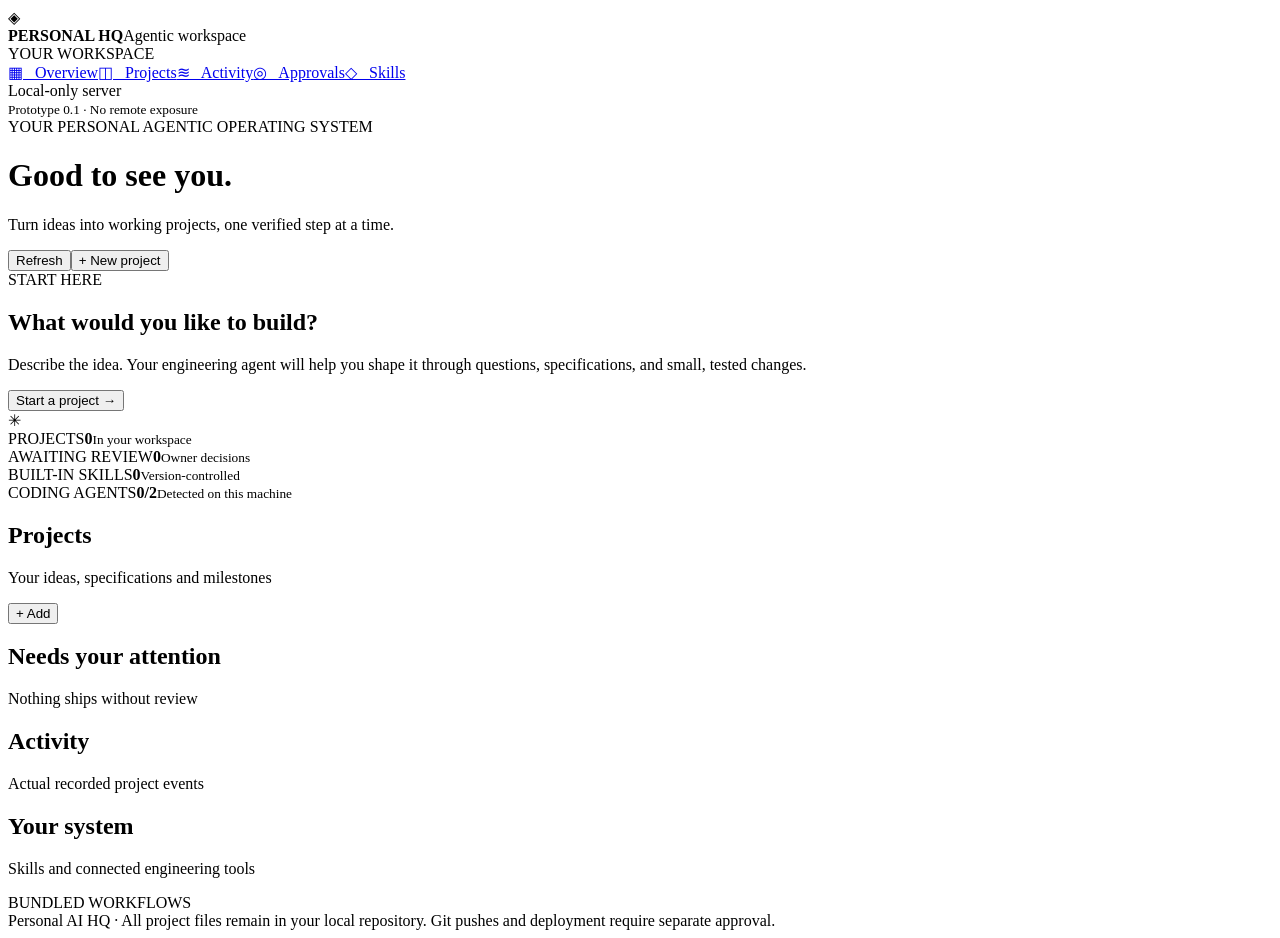
==== web/index.html @ 6e44747d "Publish Personal AI HQ fork-first bootstrap v0.3" ====
<!doctype html>
<html lang="en">
<head>
<meta charset="utf-8"><meta name="viewport" content="width=device-width, initial-scale=1">
<title>Personal AI HQ</title><link rel="stylesheet" href="/style.css"><script defer src="/app.js"></script>
</head>
<body>
<div class="shell">
<aside class="sidebar">
  <div class="brand"><div class="mark">◈</div><div><strong>PERSONAL HQ</strong><span>Agentic workspace</span></div></div>
  <div class="section-label">YOUR WORKSPACE</div>
  <nav><a class="active" href="#overview">▦ &nbsp; Overview</a><a href="#projects">◫ &nbsp; Projects</a><a href="#activity">≋ &nbsp; Activity</a><a href="#approvals">◎ &nbsp; Approvals</a><a href="#skills">◇ &nbsp; Skills</a></nav>
  <div class="sidebar-foot"><span class="status-dot"></span> Local-only server<br><small>Prototype 0.1 · No remote exposure</small></div>
</aside>
<main>
  <header><div><span class="eyebrow">YOUR PERSONAL AGENTIC OPERATING SYSTEM</span><h1>Good to see you.</h1><p>Turn ideas into working projects, one verified step at a time.</p></div><div class="header-actions"><button id="refresh" class="secondary">Refresh</button><button id="new-project" class="primary">+ New project</button></div></header>
  <div id="notice" role="status" aria-live="polite"></div>
  <section class="hero" id="overview"><div><span class="eyebrow">START HERE</span><h2>What would you like to build?</h2><p>Describe the idea. Your engineering agent will help you shape it through questions, specifications, and small, tested changes.</p><button id="hero-create" class="primary">Start a project →</button></div><div class="hero-mark">✳</div></section>
  <section class="stats"><div><span>PROJECTS</span><strong id="stat-projects">0</strong><small>In your workspace</small></div><div><span>AWAITING REVIEW</span><strong id="stat-approvals">0</strong><small>Owner decisions</small></div><div><span>BUILT-IN SKILLS</span><strong id="stat-skills">0</strong><small>Version-controlled</small></div><div><span>CODING AGENTS</span><strong id="stat-agents">0/2</strong><small>Detected on this machine</small></div></section>
  <div class="columns">
    <section id="projects" class="panel"><div class="panel-head"><div><h2>Projects</h2><p>Your ideas, specifications and milestones</p></div><button id="add-project" class="ghost">+ Add</button></div><div id="project-list" class="stack"></div></section>
    <section id="approvals" class="panel"><div class="panel-head"><div><h2>Needs your attention</h2><p>Nothing ships without review</p></div></div><div id="approval-list" class="stack"></div></section>
  </div>
  <div class="columns">
    <section id="activity" class="panel"><div class="panel-head"><div><h2>Activity</h2><p>Actual recorded project events</p></div></div><div id="activity-list" class="stack"></div></section>
    <section id="skills" class="panel"><div class="panel-head"><div><h2>Your system</h2><p>Skills and connected engineering tools</p></div></div><div id="tool-list" class="stack"></div><div class="skill-label">BUNDLED WORKFLOWS</div><div id="skill-list" class="chips"></div></section>
  </div>
  <footer>Personal AI HQ · All project files remain in your local repository. Git pushes and deployment require separate approval.</footer>
</main>
</div>
<dialog id="project-dialog"><form id="project-form" class="modal"><h2>Start a project</h2><p>Describe your idea in everyday language. You don't need a technical plan.</p><label>Project name<input name="name" maxlength="100" required placeholder="e.g. My Personal Research Assistant"></label><label>What's the idea?<textarea name="idea" maxlength="10000" required rows="5" placeholder="I want an assistant that…"></textarea></label><div class="buttons"><button type="button" class="secondary cancel">Cancel</button><button type="submit" class="primary">Create project</button></div></form></dialog>
<dialog id="feature-dialog"><form id="feature-form" class="modal"><h2>Request a feature</h2><p>Describe what you want to change. This creates a request—not unapproved code.</p><input type="hidden" name="project"><label>Feature title<input name="title" maxlength="120" required placeholder="e.g. Daily email summary"></label><label>What should it do?<textarea name="description" maxlength="10000" rows="5" required></textarea></label><div class="buttons"><button type="button" class="secondary cancel">Cancel</button><button type="submit" class="primary">Save request</button></div></form></dialog>
</body>
</html>
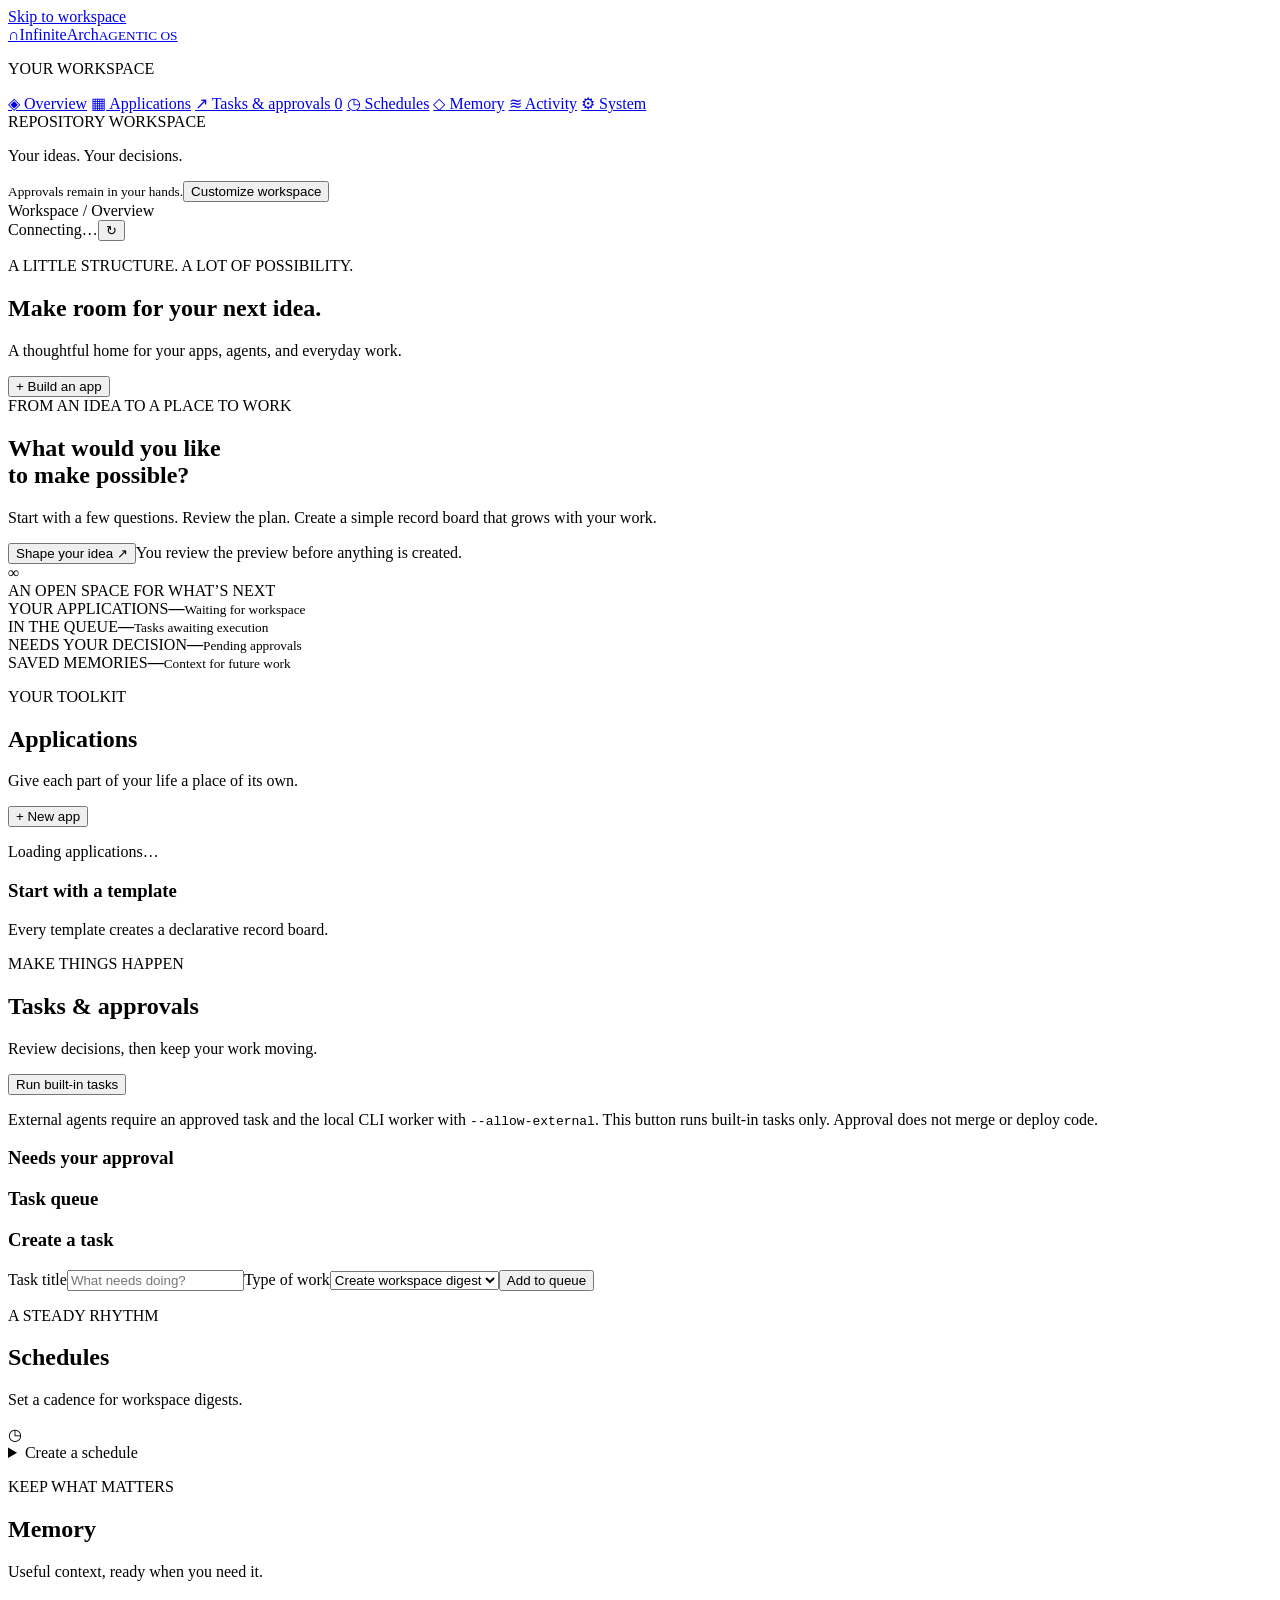
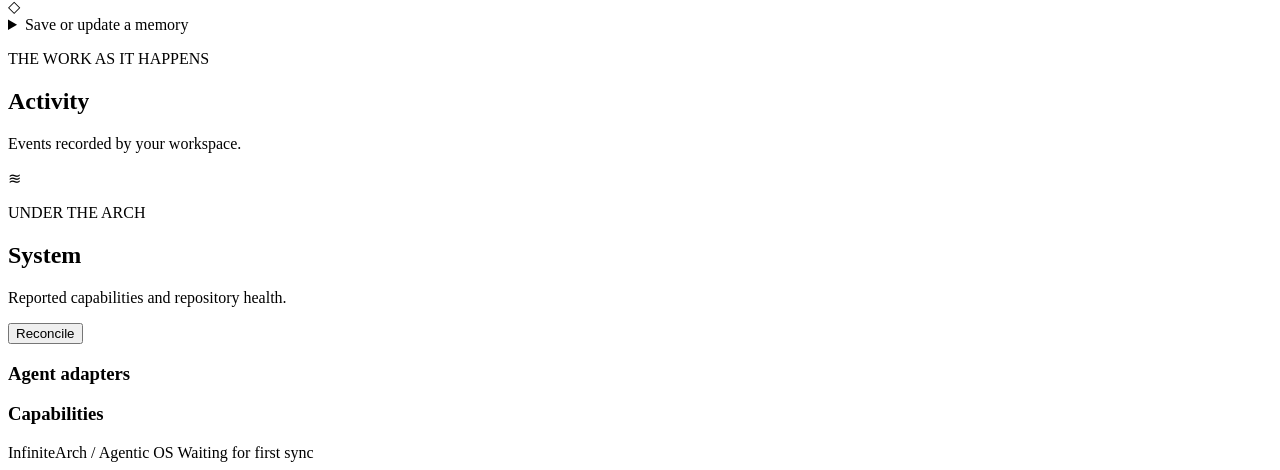
==== commit 8404be71: "Build GitHub-native local-first Agentic OS with tested runtime" ====
--- a/web/index.html
+++ b/web/index.html
@@ -1,34 +1,64 @@
 <!doctype html>
 <html lang="en">
 <head>
-<meta charset="utf-8"><meta name="viewport" content="width=device-width, initial-scale=1">
-<title>Personal AI HQ</title><link rel="stylesheet" href="/style.css"><script defer src="/app.js"></script>
+  <meta charset="utf-8">
+  <meta name="viewport" content="width=device-width, initial-scale=1">
+  <meta name="color-scheme" content="dark light">
+  <title>InfiniteArch · Agentic OS</title>
+  <link rel="stylesheet" href="/style.css">
+  <script defer src="/app.js"></script>
 </head>
 <body>
-<div class="shell">
-<aside class="sidebar">
-  <div class="brand"><div class="mark">◈</div><div><strong>PERSONAL HQ</strong><span>Agentic workspace</span></div></div>
-  <div class="section-label">YOUR WORKSPACE</div>
-  <nav><a class="active" href="#overview">▦ &nbsp; Overview</a><a href="#projects">◫ &nbsp; Projects</a><a href="#activity">≋ &nbsp; Activity</a><a href="#approvals">◎ &nbsp; Approvals</a><a href="#skills">◇ &nbsp; Skills</a></nav>
-  <div class="sidebar-foot"><span class="status-dot"></span> Local-only server<br><small>Prototype 0.1 · No remote exposure</small></div>
-</aside>
-<main>
-  <header><div><span class="eyebrow">YOUR PERSONAL AGENTIC OPERATING SYSTEM</span><h1>Good to see you.</h1><p>Turn ideas into working projects, one verified step at a time.</p></div><div class="header-actions"><button id="refresh" class="secondary">Refresh</button><button id="new-project" class="primary">+ New project</button></div></header>
-  <div id="notice" role="status" aria-live="polite"></div>
-  <section class="hero" id="overview"><div><span class="eyebrow">START HERE</span><h2>What would you like to build?</h2><p>Describe the idea. Your engineering agent will help you shape it through questions, specifications, and small, tested changes.</p><button id="hero-create" class="primary">Start a project →</button></div><div class="hero-mark">✳</div></section>
-  <section class="stats"><div><span>PROJECTS</span><strong id="stat-projects">0</strong><small>In your workspace</small></div><div><span>AWAITING REVIEW</span><strong id="stat-approvals">0</strong><small>Owner decisions</small></div><div><span>BUILT-IN SKILLS</span><strong id="stat-skills">0</strong><small>Version-controlled</small></div><div><span>CODING AGENTS</span><strong id="stat-agents">0/2</strong><small>Detected on this machine</small></div></section>
-  <div class="columns">
-    <section id="projects" class="panel"><div class="panel-head"><div><h2>Projects</h2><p>Your ideas, specifications and milestones</p></div><button id="add-project" class="ghost">+ Add</button></div><div id="project-list" class="stack"></div></section>
-    <section id="approvals" class="panel"><div class="panel-head"><div><h2>Needs your attention</h2><p>Nothing ships without review</p></div></div><div id="approval-list" class="stack"></div></section>
+  <a class="skip-link" href="#main">Skip to workspace</a>
+  <div class="shell">
+    <aside class="sidebar" aria-label="Workspace navigation">
+      <a class="brand" href="#overview"><span class="brand-mark" aria-hidden="true">∩</span><span>InfiniteArch<small>AGENTIC OS</small></span></a>
+      <p class="nav-label">YOUR WORKSPACE</p>
+      <nav id="navigation">
+        <a href="#overview" aria-current="page"><span aria-hidden="true">◈</span> Overview</a>
+        <a href="#apps" data-panel-link="apps"><span aria-hidden="true">▦</span> Applications</a>
+        <a href="#tasks" data-panel-link="tasks"><span aria-hidden="true">↗</span> Tasks & approvals <span id="nav-approvals" class="nav-count">0</span></a>
+        <a href="#schedules" data-panel-link="schedules"><span aria-hidden="true">◷</span> Schedules</a>
+        <a href="#memory" data-panel-link="memory"><span aria-hidden="true">◇</span> Memory</a>
+        <a href="#activity" data-panel-link="activity"><span aria-hidden="true">≋</span> Activity</a>
+        <a href="#system" data-panel-link="system"><span aria-hidden="true">⚙</span> System</a>
+      </nav>
+      <div class="sidebar-bottom"><span class="local-label">REPOSITORY WORKSPACE</span><p>Your ideas. Your decisions.</p><small>Approvals remain in your hands.</small><button id="customize" class="button subtle">Customize workspace</button></div>
+    </aside>
+    <main id="main" tabindex="-1">
+      <header class="topbar"><span class="breadcrumb">Workspace <span aria-hidden="true">/</span> Overview</span><div class="connection"><span id="connection-dot" class="connection-dot" aria-hidden="true"></span><span id="connection-status" role="status">Connecting…</span><button id="refresh" class="button icon-button" aria-label="Refresh workspace">↻</button></div></header>
+      <div id="notice" class="notice" role="status" aria-live="polite" hidden></div>
+      <section id="overview" class="overview" aria-labelledby="page-title">
+        <div class="page-heading"><div><p class="eyebrow">A LITTLE STRUCTURE. A LOT OF POSSIBILITY.</p><h1 id="page-title">Make room for your next idea.</h1><p class="lead">A thoughtful home for your apps, agents, and everyday work.</p></div><button id="new-app" class="button primary">+ Build an app</button></div>
+        <div class="hero"><div class="hero-copy"><span class="eyebrow">FROM AN IDEA TO A PLACE TO WORK</span><h2>What would you like<br>to make possible?</h2><p>Start with a few questions. Review the plan. Create a simple record board that grows with your work.</p><button id="hero-build" class="button primary">Shape your idea <span aria-hidden="true">↗</span></button><span class="hero-note">You review the preview before anything is created.</span></div><div class="arch-art" aria-hidden="true"><div class="arch arch-outer"><div class="arch arch-middle"><div class="arch arch-inner"><span>∞</span></div></div></div><span class="art-caption">AN OPEN SPACE FOR WHAT’S NEXT</span></div></div>
+        <div class="stats" aria-label="Workspace summary"><div><span class="stat-label">YOUR APPLICATIONS</span><strong id="stat-apps">—</strong><small id="stat-enabled">Waiting for workspace</small></div><div><span class="stat-label">IN THE QUEUE</span><strong id="stat-tasks">—</strong><small>Tasks awaiting execution</small></div><div><span class="stat-label">NEEDS YOUR DECISION</span><strong id="stat-approvals">—</strong><small>Pending approvals</small></div><div><span class="stat-label">SAVED MEMORIES</span><strong id="stat-memory">—</strong><small>Context for future work</small></div></div>
+      </section>
+      <div class="workspace-grid">
+        <section id="apps" class="panel full-width" aria-labelledby="apps-heading"><div class="panel-heading"><div><p class="eyebrow">YOUR TOOLKIT</p><h2 id="apps-heading">Applications</h2><p>Give each part of your life a place of its own.</p></div><button id="apps-build" class="button secondary">+ New app</button></div><div id="app-list" class="app-grid"><p class="empty">Loading applications…</p></div><div class="subheading"><h3>Start with a template</h3><span>Every template creates a declarative record board.</span></div><div id="template-list" class="template-grid"></div></section>
+        <section id="tasks" class="panel full-width" aria-labelledby="tasks-heading">
+          <div class="panel-heading"><div><p class="eyebrow">MAKE THINGS HAPPEN</p><h2 id="tasks-heading">Tasks & approvals</h2><p>Review decisions, then keep your work moving.</p></div><button id="worker-tick" class="button secondary">Run built-in tasks</button></div>
+          <p class="context-note">External agents require an approved task and the local CLI worker with <code>--allow-external</code>. This button runs built-in tasks only. Approval does not merge or deploy code.</p>
+          <div class="task-columns"><div><h3 class="section-title">Needs your approval</h3><div id="approval-list" class="stack"></div><h3 class="section-title">Task queue</h3><div id="task-list" class="stack bounded-list"></div></div>
+            <form id="task-form" class="inset form-stack"><h3>Create a task</h3><label for="task-title">Task title</label><input id="task-title" name="title" required maxlength="160" placeholder="What needs doing?"><label for="task-operation">Type of work</label><select id="task-operation" name="operation"><option value="digest.create">Create workspace digest</option><option value="memory.put">Save a memory</option><option value="agent.prompt">Ask an external agent</option></select><div id="task-memory-fields" class="form-stack" hidden><label for="task-key">Memory key</label><input id="task-key" name="key" maxlength="120" placeholder="e.g. creative-direction"><label for="task-content">Memory content</label><textarea id="task-content" name="content" rows="4" maxlength="6000"></textarea></div><div id="task-agent-fields" class="form-stack" hidden><label for="task-adapter">Agent adapter</label><select id="task-adapter" name="adapter"></select><div id="task-model-fields" class="form-stack" hidden><label for="task-model">Ollama model (optional)</label><input id="task-model" name="model" maxlength="120" placeholder="e.g. qwen3:8b" aria-describedby="task-model-hint"><p id="task-model-hint" class="field-hint">Use the exact tag of an already installed local model. Leave empty to use the worker default.</p></div><label for="task-prompt">Instructions</label><textarea id="task-prompt" name="prompt" rows="5" maxlength="6000" placeholder="Give the agent a clear, bounded task."></textarea><p class="field-hint">Creates a task for approval. External execution happens through your local CLI worker.</p></div><button class="button primary" type="submit">Add to queue</button></form>
+          </div>
+        </section>
+        <section id="schedules" class="panel" aria-labelledby="schedules-heading"><div class="panel-heading"><div><p class="eyebrow">A STEADY RHYTHM</p><h2 id="schedules-heading">Schedules</h2><p>Set a cadence for workspace digests.</p></div><span class="section-glyph" aria-hidden="true">◷</span></div><div id="schedule-list" class="stack"></div><details class="form-details"><summary>Create a schedule</summary><form id="schedule-form" class="form-stack"><label for="schedule-name">Name</label><input id="schedule-name" name="name" required maxlength="120" placeholder="Morning reflection"><label for="schedule-interval">Repeat every</label><div class="input-pair"><input id="schedule-interval" name="interval" type="number" min="1" max="525600" value="1" step="1" required aria-label="Repeat interval"><select id="schedule-unit" name="unit" aria-label="Interval unit"><option value="86400">days</option><option value="3600">hours</option><option value="60">minutes</option></select></div><p class="field-hint">Workflow: daily-digest. From 60 seconds to 365 days. A running local worker processes due schedules.</p><button class="button secondary" type="submit">Save schedule</button></form></details></section>
+        <section id="memory" class="panel" aria-labelledby="memory-heading"><div class="panel-heading"><div><p class="eyebrow">KEEP WHAT MATTERS</p><h2 id="memory-heading">Memory</h2><p>Useful context, ready when you need it.</p></div><span class="section-glyph" aria-hidden="true">◇</span></div><div id="memory-list" class="stack bounded-list"></div><details id="memory-editor" class="form-details"><summary>Save or update a memory</summary><form id="memory-form" class="form-stack"><label for="memory-key">Key</label><input id="memory-key" name="key" required maxlength="120" placeholder="e.g. preferred-writing-style"><label for="memory-content">Content</label><textarea id="memory-content" name="content" rows="4" required maxlength="6000" placeholder="Something worth remembering…"></textarea><p class="field-hint">Saving an existing key updates that memory.</p><button class="button secondary" type="submit">Save memory</button></form></details></section>
+        <section id="activity" class="panel" aria-labelledby="activity-heading"><div class="panel-heading"><div><p class="eyebrow">THE WORK AS IT HAPPENS</p><h2 id="activity-heading">Activity</h2><p>Events recorded by your workspace.</p></div><span class="section-glyph" aria-hidden="true">≋</span></div><div id="activity-list" class="timeline bounded-list"></div></section>
+        <section id="system" class="panel" aria-labelledby="system-heading"><div class="panel-heading"><div><p class="eyebrow">UNDER THE ARCH</p><h2 id="system-heading">System</h2><p>Reported capabilities and repository health.</p></div><button id="reconcile" class="button subtle">Reconcile</button></div><div id="brain-status" class="brain-status"></div><h3 class="section-title">Agent adapters</h3><div id="adapter-list" class="stack"></div><h3 class="section-title">Capabilities</h3><div id="capability-list" class="stack"></div></section>
+      </div>
+      <footer><span>InfiniteArch <span class="footer-divider">/</span> Agentic OS <span id="version"></span></span><span id="last-updated">Waiting for first sync</span></footer>
+    </main>
   </div>
-  <div class="columns">
-    <section id="activity" class="panel"><div class="panel-head"><div><h2>Activity</h2><p>Actual recorded project events</p></div></div><div id="activity-list" class="stack"></div></section>
-    <section id="skills" class="panel"><div class="panel-head"><div><h2>Your system</h2><p>Skills and connected engineering tools</p></div></div><div id="tool-list" class="stack"></div><div class="skill-label">BUNDLED WORKFLOWS</div><div id="skill-list" class="chips"></div></section>
-  </div>
-  <footer>Personal AI HQ · All project files remain in your local repository. Git pushes and deployment require separate approval.</footer>
-</main>
-</div>
-<dialog id="project-dialog"><form id="project-form" class="modal"><h2>Start a project</h2><p>Describe your idea in everyday language. You don't need a technical plan.</p><label>Project name<input name="name" maxlength="100" required placeholder="e.g. My Personal Research Assistant"></label><label>What's the idea?<textarea name="idea" maxlength="10000" required rows="5" placeholder="I want an assistant that…"></textarea></label><div class="buttons"><button type="button" class="secondary cancel">Cancel</button><button type="submit" class="primary">Create project</button></div></form></dialog>
-<dialog id="feature-dialog"><form id="feature-form" class="modal"><h2>Request a feature</h2><p>Describe what you want to change. This creates a request—not unapproved code.</p><input type="hidden" name="project"><label>Feature title<input name="title" maxlength="120" required placeholder="e.g. Daily email summary"></label><label>What should it do?<textarea name="description" maxlength="10000" rows="5" required></textarea></label><div class="buttons"><button type="button" class="secondary cancel">Cancel</button><button type="submit" class="primary">Save request</button></div></form></dialog>
+  <dialog id="preferences-dialog" aria-labelledby="preferences-title"><form id="preferences-form" class="modal form-stack"><div class="modal-heading"><div><p class="eyebrow">MAKE YOURSELF AT HOME</p><h2 id="preferences-title">Your workspace, your way.</h2></div><button class="button icon-button" type="button" data-close="preferences-dialog" aria-label="Close customization">×</button></div><label for="theme-choice">Workspace theme</label><select id="theme-choice" name="theme"></select><fieldset><legend>Visible panels</legend><p class="field-hint">Choose the spaces you want to see. Overview always stays visible.</p><div id="panel-choices" class="checkbox-grid"></div></fieldset><p id="preferences-error" class="form-error" role="alert" hidden></p><div class="modal-actions"><button type="button" class="button secondary" data-close="preferences-dialog">Cancel</button><button type="submit" class="button primary">Save preferences</button></div></form></dialog>
+  <dialog id="builder-dialog" class="wide-dialog" aria-labelledby="builder-title">
+    <form id="builder-form" class="modal form-stack"><div class="modal-heading"><div><p class="eyebrow">THE APP STUDIO</p><h2 id="builder-title">Build a space for your idea.</h2></div><button class="button icon-button" type="button" data-close="builder-dialog" aria-label="Close app builder">×</button></div><div class="wizard-progress"><span id="builder-step-label">Step 1 of 6</span><progress id="builder-progress" value="1" max="6" aria-label="Builder progress"></progress></div>
+      <div id="builder-identity" class="form-stack"><p>Give your app a name and choose a starting point.</p><label for="builder-name">App name</label><input id="builder-name" name="name" required maxlength="100" placeholder="e.g. The Creative Journal"><label for="builder-id">App ID</label><input id="builder-id" name="id" required maxlength="64" pattern="[a-z][a-z0-9\-]{0,63}" placeholder="the-creative-journal" aria-describedby="builder-id-hint"><p id="builder-id-hint" class="field-hint">Start with a lowercase letter; use only lowercase letters, numbers, and hyphens (up to 64 characters). This identifies your app in the repository.</p><label for="builder-template">Starting template</label><select id="builder-template" name="template" required></select></div>
+      <div id="builder-question" class="form-stack" hidden><span id="builder-question-number" class="eyebrow"></span><label id="builder-answer-label" for="builder-answer"></label><p id="builder-answer-hint" class="field-hint"></p><textarea id="builder-answer" name="answer" rows="6" maxlength="1800" aria-describedby="builder-answer-hint"></textarea></div>
+      <div id="builder-review" hidden><p class="review-note">Review the proposed files and plan below. Creating this app writes a generic declarative record board to your repository; it does not generate custom application code or deploy anything.</p><div id="builder-preview" class="preview-stack"></div></div>
+      <p id="builder-error" class="form-error" role="alert" hidden></p><div class="modal-actions"><button id="builder-back" type="button" class="button secondary" hidden>Back</button><button type="button" class="button subtle" data-close="builder-dialog">Close</button><button id="builder-next" type="submit" class="button primary">Continue →</button><button id="builder-create" type="button" class="button primary" hidden>Approve & create app</button></div>
+    </form>
+  </dialog>
+  <dialog id="record-dialog" class="wide-dialog" aria-labelledby="record-title"><div class="modal"><div class="modal-heading"><div><p class="eyebrow">APPLICATION RECORDS</p><h2 id="record-title">Your board</h2><p id="record-description" class="field-hint"></p></div><button class="button icon-button" type="button" data-close="record-dialog" aria-label="Close record board">×</button></div><div id="record-list" class="stack bounded-list"></div><form id="record-form" class="form-stack"><h3>Add a record</h3><label for="record-entry-title">Title</label><input id="record-entry-title" name="title" required maxlength="160" placeholder="A new entry"><label for="record-status">Status</label><input id="record-status" name="status" required maxlength="60" value="open" placeholder="e.g. open, in progress, done"><label for="record-note">Note</label><textarea id="record-note" name="note" rows="3" maxlength="4000"></textarea><p id="record-error" class="form-error" role="alert" hidden></p><div class="modal-actions"><button type="button" class="button secondary" data-close="record-dialog">Close</button><button id="record-save" type="submit" class="button primary">Add record</button></div></form></div></dialog>
 </body>
 </html>
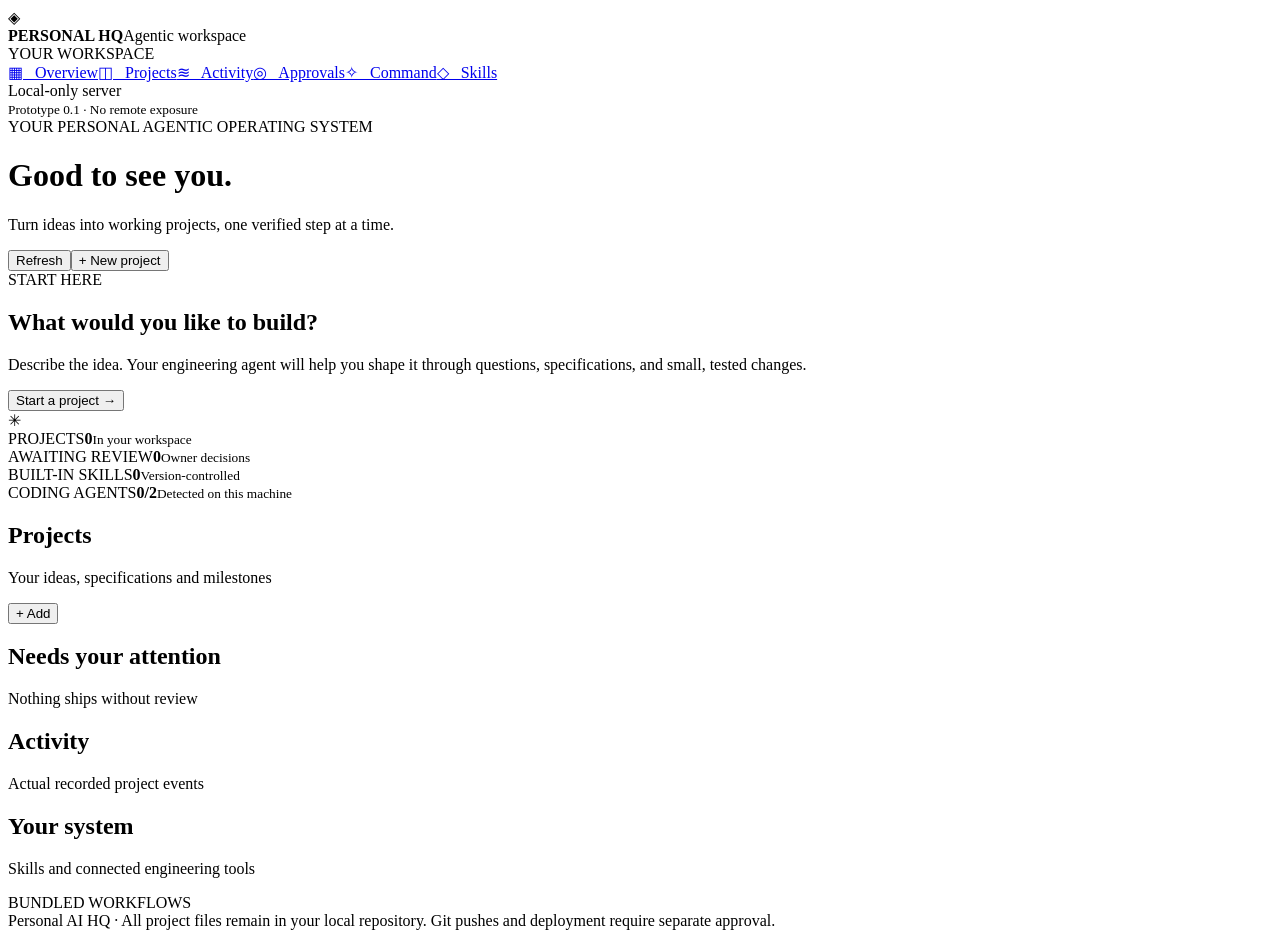
==== commit 5ba78dee: "Add the Infinite Arch headquarters shell Give the local HQ a selectable command surface for live sta" ====
--- a/web/index.html
+++ b/web/index.html
@@ -1,64 +1,34 @@
 <!doctype html>
 <html lang="en">
 <head>
-  <meta charset="utf-8">
-  <meta name="viewport" content="width=device-width, initial-scale=1">
-  <meta name="color-scheme" content="dark light">
-  <title>InfiniteArch · Agentic OS</title>
-  <link rel="stylesheet" href="/style.css">
-  <script defer src="/app.js"></script>
+<meta charset="utf-8"><meta name="viewport" content="width=device-width, initial-scale=1">
+<title>Personal AI HQ</title><link rel="stylesheet" href="/style.css"><script defer src="/app.js"></script>
 </head>
 <body>
-  <a class="skip-link" href="#main">Skip to workspace</a>
-  <div class="shell">
-    <aside class="sidebar" aria-label="Workspace navigation">
-      <a class="brand" href="#overview"><span class="brand-mark" aria-hidden="true">∩</span><span>InfiniteArch<small>AGENTIC OS</small></span></a>
-      <p class="nav-label">YOUR WORKSPACE</p>
-      <nav id="navigation">
-        <a href="#overview" aria-current="page"><span aria-hidden="true">◈</span> Overview</a>
-        <a href="#apps" data-panel-link="apps"><span aria-hidden="true">▦</span> Applications</a>
-        <a href="#tasks" data-panel-link="tasks"><span aria-hidden="true">↗</span> Tasks & approvals <span id="nav-approvals" class="nav-count">0</span></a>
-        <a href="#schedules" data-panel-link="schedules"><span aria-hidden="true">◷</span> Schedules</a>
-        <a href="#memory" data-panel-link="memory"><span aria-hidden="true">◇</span> Memory</a>
-        <a href="#activity" data-panel-link="activity"><span aria-hidden="true">≋</span> Activity</a>
-        <a href="#system" data-panel-link="system"><span aria-hidden="true">⚙</span> System</a>
-      </nav>
-      <div class="sidebar-bottom"><span class="local-label">REPOSITORY WORKSPACE</span><p>Your ideas. Your decisions.</p><small>Approvals remain in your hands.</small><button id="customize" class="button subtle">Customize workspace</button></div>
-    </aside>
-    <main id="main" tabindex="-1">
-      <header class="topbar"><span class="breadcrumb">Workspace <span aria-hidden="true">/</span> Overview</span><div class="connection"><span id="connection-dot" class="connection-dot" aria-hidden="true"></span><span id="connection-status" role="status">Connecting…</span><button id="refresh" class="button icon-button" aria-label="Refresh workspace">↻</button></div></header>
-      <div id="notice" class="notice" role="status" aria-live="polite" hidden></div>
-      <section id="overview" class="overview" aria-labelledby="page-title">
-        <div class="page-heading"><div><p class="eyebrow">A LITTLE STRUCTURE. A LOT OF POSSIBILITY.</p><h1 id="page-title">Make room for your next idea.</h1><p class="lead">A thoughtful home for your apps, agents, and everyday work.</p></div><button id="new-app" class="button primary">+ Build an app</button></div>
-        <div class="hero"><div class="hero-copy"><span class="eyebrow">FROM AN IDEA TO A PLACE TO WORK</span><h2>What would you like<br>to make possible?</h2><p>Start with a few questions. Review the plan. Create a simple record board that grows with your work.</p><button id="hero-build" class="button primary">Shape your idea <span aria-hidden="true">↗</span></button><span class="hero-note">You review the preview before anything is created.</span></div><div class="arch-art" aria-hidden="true"><div class="arch arch-outer"><div class="arch arch-middle"><div class="arch arch-inner"><span>∞</span></div></div></div><span class="art-caption">AN OPEN SPACE FOR WHAT’S NEXT</span></div></div>
-        <div class="stats" aria-label="Workspace summary"><div><span class="stat-label">YOUR APPLICATIONS</span><strong id="stat-apps">—</strong><small id="stat-enabled">Waiting for workspace</small></div><div><span class="stat-label">IN THE QUEUE</span><strong id="stat-tasks">—</strong><small>Tasks awaiting execution</small></div><div><span class="stat-label">NEEDS YOUR DECISION</span><strong id="stat-approvals">—</strong><small>Pending approvals</small></div><div><span class="stat-label">SAVED MEMORIES</span><strong id="stat-memory">—</strong><small>Context for future work</small></div></div>
-      </section>
-      <div class="workspace-grid">
-        <section id="apps" class="panel full-width" aria-labelledby="apps-heading"><div class="panel-heading"><div><p class="eyebrow">YOUR TOOLKIT</p><h2 id="apps-heading">Applications</h2><p>Give each part of your life a place of its own.</p></div><button id="apps-build" class="button secondary">+ New app</button></div><div id="app-list" class="app-grid"><p class="empty">Loading applications…</p></div><div class="subheading"><h3>Start with a template</h3><span>Every template creates a declarative record board.</span></div><div id="template-list" class="template-grid"></div></section>
-        <section id="tasks" class="panel full-width" aria-labelledby="tasks-heading">
-          <div class="panel-heading"><div><p class="eyebrow">MAKE THINGS HAPPEN</p><h2 id="tasks-heading">Tasks & approvals</h2><p>Review decisions, then keep your work moving.</p></div><button id="worker-tick" class="button secondary">Run built-in tasks</button></div>
-          <p class="context-note">External agents require an approved task and the local CLI worker with <code>--allow-external</code>. This button runs built-in tasks only. Approval does not merge or deploy code.</p>
-          <div class="task-columns"><div><h3 class="section-title">Needs your approval</h3><div id="approval-list" class="stack"></div><h3 class="section-title">Task queue</h3><div id="task-list" class="stack bounded-list"></div></div>
-            <form id="task-form" class="inset form-stack"><h3>Create a task</h3><label for="task-title">Task title</label><input id="task-title" name="title" required maxlength="160" placeholder="What needs doing?"><label for="task-operation">Type of work</label><select id="task-operation" name="operation"><option value="digest.create">Create workspace digest</option><option value="memory.put">Save a memory</option><option value="agent.prompt">Ask an external agent</option></select><div id="task-memory-fields" class="form-stack" hidden><label for="task-key">Memory key</label><input id="task-key" name="key" maxlength="120" placeholder="e.g. creative-direction"><label for="task-content">Memory content</label><textarea id="task-content" name="content" rows="4" maxlength="6000"></textarea></div><div id="task-agent-fields" class="form-stack" hidden><label for="task-adapter">Agent adapter</label><select id="task-adapter" name="adapter"></select><div id="task-model-fields" class="form-stack" hidden><label for="task-model">Ollama model (optional)</label><input id="task-model" name="model" maxlength="120" placeholder="e.g. qwen3:8b" aria-describedby="task-model-hint"><p id="task-model-hint" class="field-hint">Use the exact tag of an already installed local model. Leave empty to use the worker default.</p></div><label for="task-prompt">Instructions</label><textarea id="task-prompt" name="prompt" rows="5" maxlength="6000" placeholder="Give the agent a clear, bounded task."></textarea><p class="field-hint">Creates a task for approval. External execution happens through your local CLI worker.</p></div><button class="button primary" type="submit">Add to queue</button></form>
-          </div>
-        </section>
-        <section id="schedules" class="panel" aria-labelledby="schedules-heading"><div class="panel-heading"><div><p class="eyebrow">A STEADY RHYTHM</p><h2 id="schedules-heading">Schedules</h2><p>Set a cadence for workspace digests.</p></div><span class="section-glyph" aria-hidden="true">◷</span></div><div id="schedule-list" class="stack"></div><details class="form-details"><summary>Create a schedule</summary><form id="schedule-form" class="form-stack"><label for="schedule-name">Name</label><input id="schedule-name" name="name" required maxlength="120" placeholder="Morning reflection"><label for="schedule-interval">Repeat every</label><div class="input-pair"><input id="schedule-interval" name="interval" type="number" min="1" max="525600" value="1" step="1" required aria-label="Repeat interval"><select id="schedule-unit" name="unit" aria-label="Interval unit"><option value="86400">days</option><option value="3600">hours</option><option value="60">minutes</option></select></div><p class="field-hint">Workflow: daily-digest. From 60 seconds to 365 days. A running local worker processes due schedules.</p><button class="button secondary" type="submit">Save schedule</button></form></details></section>
-        <section id="memory" class="panel" aria-labelledby="memory-heading"><div class="panel-heading"><div><p class="eyebrow">KEEP WHAT MATTERS</p><h2 id="memory-heading">Memory</h2><p>Useful context, ready when you need it.</p></div><span class="section-glyph" aria-hidden="true">◇</span></div><div id="memory-list" class="stack bounded-list"></div><details id="memory-editor" class="form-details"><summary>Save or update a memory</summary><form id="memory-form" class="form-stack"><label for="memory-key">Key</label><input id="memory-key" name="key" required maxlength="120" placeholder="e.g. preferred-writing-style"><label for="memory-content">Content</label><textarea id="memory-content" name="content" rows="4" required maxlength="6000" placeholder="Something worth remembering…"></textarea><p class="field-hint">Saving an existing key updates that memory.</p><button class="button secondary" type="submit">Save memory</button></form></details></section>
-        <section id="activity" class="panel" aria-labelledby="activity-heading"><div class="panel-heading"><div><p class="eyebrow">THE WORK AS IT HAPPENS</p><h2 id="activity-heading">Activity</h2><p>Events recorded by your workspace.</p></div><span class="section-glyph" aria-hidden="true">≋</span></div><div id="activity-list" class="timeline bounded-list"></div></section>
-        <section id="system" class="panel" aria-labelledby="system-heading"><div class="panel-heading"><div><p class="eyebrow">UNDER THE ARCH</p><h2 id="system-heading">System</h2><p>Reported capabilities and repository health.</p></div><button id="reconcile" class="button subtle">Reconcile</button></div><div id="brain-status" class="brain-status"></div><h3 class="section-title">Agent adapters</h3><div id="adapter-list" class="stack"></div><h3 class="section-title">Capabilities</h3><div id="capability-list" class="stack"></div></section>
-      </div>
-      <footer><span>InfiniteArch <span class="footer-divider">/</span> Agentic OS <span id="version"></span></span><span id="last-updated">Waiting for first sync</span></footer>
-    </main>
+<div class="shell">
+<aside class="sidebar">
+  <div class="brand"><div class="mark">◈</div><div><strong>PERSONAL HQ</strong><span>Agentic workspace</span></div></div>
+  <div class="section-label">YOUR WORKSPACE</div>
+  <nav><a class="active" href="#overview">▦ &nbsp; Overview</a><a href="#projects">◫ &nbsp; Projects</a><a href="#activity">≋ &nbsp; Activity</a><a href="#approvals">◎ &nbsp; Approvals</a><a href="/command">✧ &nbsp; Command</a><a href="#skills">◇ &nbsp; Skills</a></nav>
+  <div class="sidebar-foot"><span class="status-dot"></span> Local-only server<br><small>Prototype 0.1 · No remote exposure</small></div>
+</aside>
+<main>
+  <header><div><span class="eyebrow">YOUR PERSONAL AGENTIC OPERATING SYSTEM</span><h1>Good to see you.</h1><p>Turn ideas into working projects, one verified step at a time.</p></div><div class="header-actions"><button id="refresh" class="secondary">Refresh</button><button id="new-project" class="primary">+ New project</button></div></header>
+  <div id="notice" role="status" aria-live="polite"></div>
+  <section class="hero" id="overview"><div><span class="eyebrow">START HERE</span><h2>What would you like to build?</h2><p>Describe the idea. Your engineering agent will help you shape it through questions, specifications, and small, tested changes.</p><button id="hero-create" class="primary">Start a project →</button></div><div class="hero-mark">✳</div></section>
+  <section class="stats"><div><span>PROJECTS</span><strong id="stat-projects">0</strong><small>In your workspace</small></div><div><span>AWAITING REVIEW</span><strong id="stat-approvals">0</strong><small>Owner decisions</small></div><div><span>BUILT-IN SKILLS</span><strong id="stat-skills">0</strong><small>Version-controlled</small></div><div><span>CODING AGENTS</span><strong id="stat-agents">0/2</strong><small>Detected on this machine</small></div></section>
+  <div class="columns">
+    <section id="projects" class="panel"><div class="panel-head"><div><h2>Projects</h2><p>Your ideas, specifications and milestones</p></div><button id="add-project" class="ghost">+ Add</button></div><div id="project-list" class="stack"></div></section>
+    <section id="approvals" class="panel"><div class="panel-head"><div><h2>Needs your attention</h2><p>Nothing ships without review</p></div></div><div id="approval-list" class="stack"></div></section>
   </div>
-  <dialog id="preferences-dialog" aria-labelledby="preferences-title"><form id="preferences-form" class="modal form-stack"><div class="modal-heading"><div><p class="eyebrow">MAKE YOURSELF AT HOME</p><h2 id="preferences-title">Your workspace, your way.</h2></div><button class="button icon-button" type="button" data-close="preferences-dialog" aria-label="Close customization">×</button></div><label for="theme-choice">Workspace theme</label><select id="theme-choice" name="theme"></select><fieldset><legend>Visible panels</legend><p class="field-hint">Choose the spaces you want to see. Overview always stays visible.</p><div id="panel-choices" class="checkbox-grid"></div></fieldset><p id="preferences-error" class="form-error" role="alert" hidden></p><div class="modal-actions"><button type="button" class="button secondary" data-close="preferences-dialog">Cancel</button><button type="submit" class="button primary">Save preferences</button></div></form></dialog>
-  <dialog id="builder-dialog" class="wide-dialog" aria-labelledby="builder-title">
-    <form id="builder-form" class="modal form-stack"><div class="modal-heading"><div><p class="eyebrow">THE APP STUDIO</p><h2 id="builder-title">Build a space for your idea.</h2></div><button class="button icon-button" type="button" data-close="builder-dialog" aria-label="Close app builder">×</button></div><div class="wizard-progress"><span id="builder-step-label">Step 1 of 6</span><progress id="builder-progress" value="1" max="6" aria-label="Builder progress"></progress></div>
-      <div id="builder-identity" class="form-stack"><p>Give your app a name and choose a starting point.</p><label for="builder-name">App name</label><input id="builder-name" name="name" required maxlength="100" placeholder="e.g. The Creative Journal"><label for="builder-id">App ID</label><input id="builder-id" name="id" required maxlength="64" pattern="[a-z][a-z0-9\-]{0,63}" placeholder="the-creative-journal" aria-describedby="builder-id-hint"><p id="builder-id-hint" class="field-hint">Start with a lowercase letter; use only lowercase letters, numbers, and hyphens (up to 64 characters). This identifies your app in the repository.</p><label for="builder-template">Starting template</label><select id="builder-template" name="template" required></select></div>
-      <div id="builder-question" class="form-stack" hidden><span id="builder-question-number" class="eyebrow"></span><label id="builder-answer-label" for="builder-answer"></label><p id="builder-answer-hint" class="field-hint"></p><textarea id="builder-answer" name="answer" rows="6" maxlength="1800" aria-describedby="builder-answer-hint"></textarea></div>
-      <div id="builder-review" hidden><p class="review-note">Review the proposed files and plan below. Creating this app writes a generic declarative record board to your repository; it does not generate custom application code or deploy anything.</p><div id="builder-preview" class="preview-stack"></div></div>
-      <p id="builder-error" class="form-error" role="alert" hidden></p><div class="modal-actions"><button id="builder-back" type="button" class="button secondary" hidden>Back</button><button type="button" class="button subtle" data-close="builder-dialog">Close</button><button id="builder-next" type="submit" class="button primary">Continue →</button><button id="builder-create" type="button" class="button primary" hidden>Approve & create app</button></div>
-    </form>
-  </dialog>
-  <dialog id="record-dialog" class="wide-dialog" aria-labelledby="record-title"><div class="modal"><div class="modal-heading"><div><p class="eyebrow">APPLICATION RECORDS</p><h2 id="record-title">Your board</h2><p id="record-description" class="field-hint"></p></div><button class="button icon-button" type="button" data-close="record-dialog" aria-label="Close record board">×</button></div><div id="record-list" class="stack bounded-list"></div><form id="record-form" class="form-stack"><h3>Add a record</h3><label for="record-entry-title">Title</label><input id="record-entry-title" name="title" required maxlength="160" placeholder="A new entry"><label for="record-status">Status</label><input id="record-status" name="status" required maxlength="60" value="open" placeholder="e.g. open, in progress, done"><label for="record-note">Note</label><textarea id="record-note" name="note" rows="3" maxlength="4000"></textarea><p id="record-error" class="form-error" role="alert" hidden></p><div class="modal-actions"><button type="button" class="button secondary" data-close="record-dialog">Close</button><button id="record-save" type="submit" class="button primary">Add record</button></div></form></div></dialog>
+  <div class="columns">
+    <section id="activity" class="panel"><div class="panel-head"><div><h2>Activity</h2><p>Actual recorded project events</p></div></div><div id="activity-list" class="stack"></div></section>
+    <section id="skills" class="panel"><div class="panel-head"><div><h2>Your system</h2><p>Skills and connected engineering tools</p></div></div><div id="tool-list" class="stack"></div><div class="skill-label">BUNDLED WORKFLOWS</div><div id="skill-list" class="chips"></div></section>
+  </div>
+  <footer>Personal AI HQ · All project files remain in your local repository. Git pushes and deployment require separate approval.</footer>
+</main>
+</div>
+<dialog id="project-dialog"><form id="project-form" class="modal"><h2>Start a project</h2><p>Describe your idea in everyday language. You don't need a technical plan.</p><label>Project name<input name="name" maxlength="100" required placeholder="e.g. My Personal Research Assistant"></label><label>What's the idea?<textarea name="idea" maxlength="10000" required rows="5" placeholder="I want an assistant that…"></textarea></label><div class="buttons"><button type="button" class="secondary cancel">Cancel</button><button type="submit" class="primary">Create project</button></div></form></dialog>
+<dialog id="feature-dialog"><form id="feature-form" class="modal"><h2>Request a feature</h2><p>Describe what you want to change. This creates a request—not unapproved code.</p><input type="hidden" name="project"><label>Feature title<input name="title" maxlength="120" required placeholder="e.g. Daily email summary"></label><label>What should it do?<textarea name="description" maxlength="10000" rows="5" required></textarea></label><div class="buttons"><button type="button" class="secondary cancel">Cancel</button><button type="submit" class="primary">Save request</button></div></form></dialog>
 </body>
 </html>
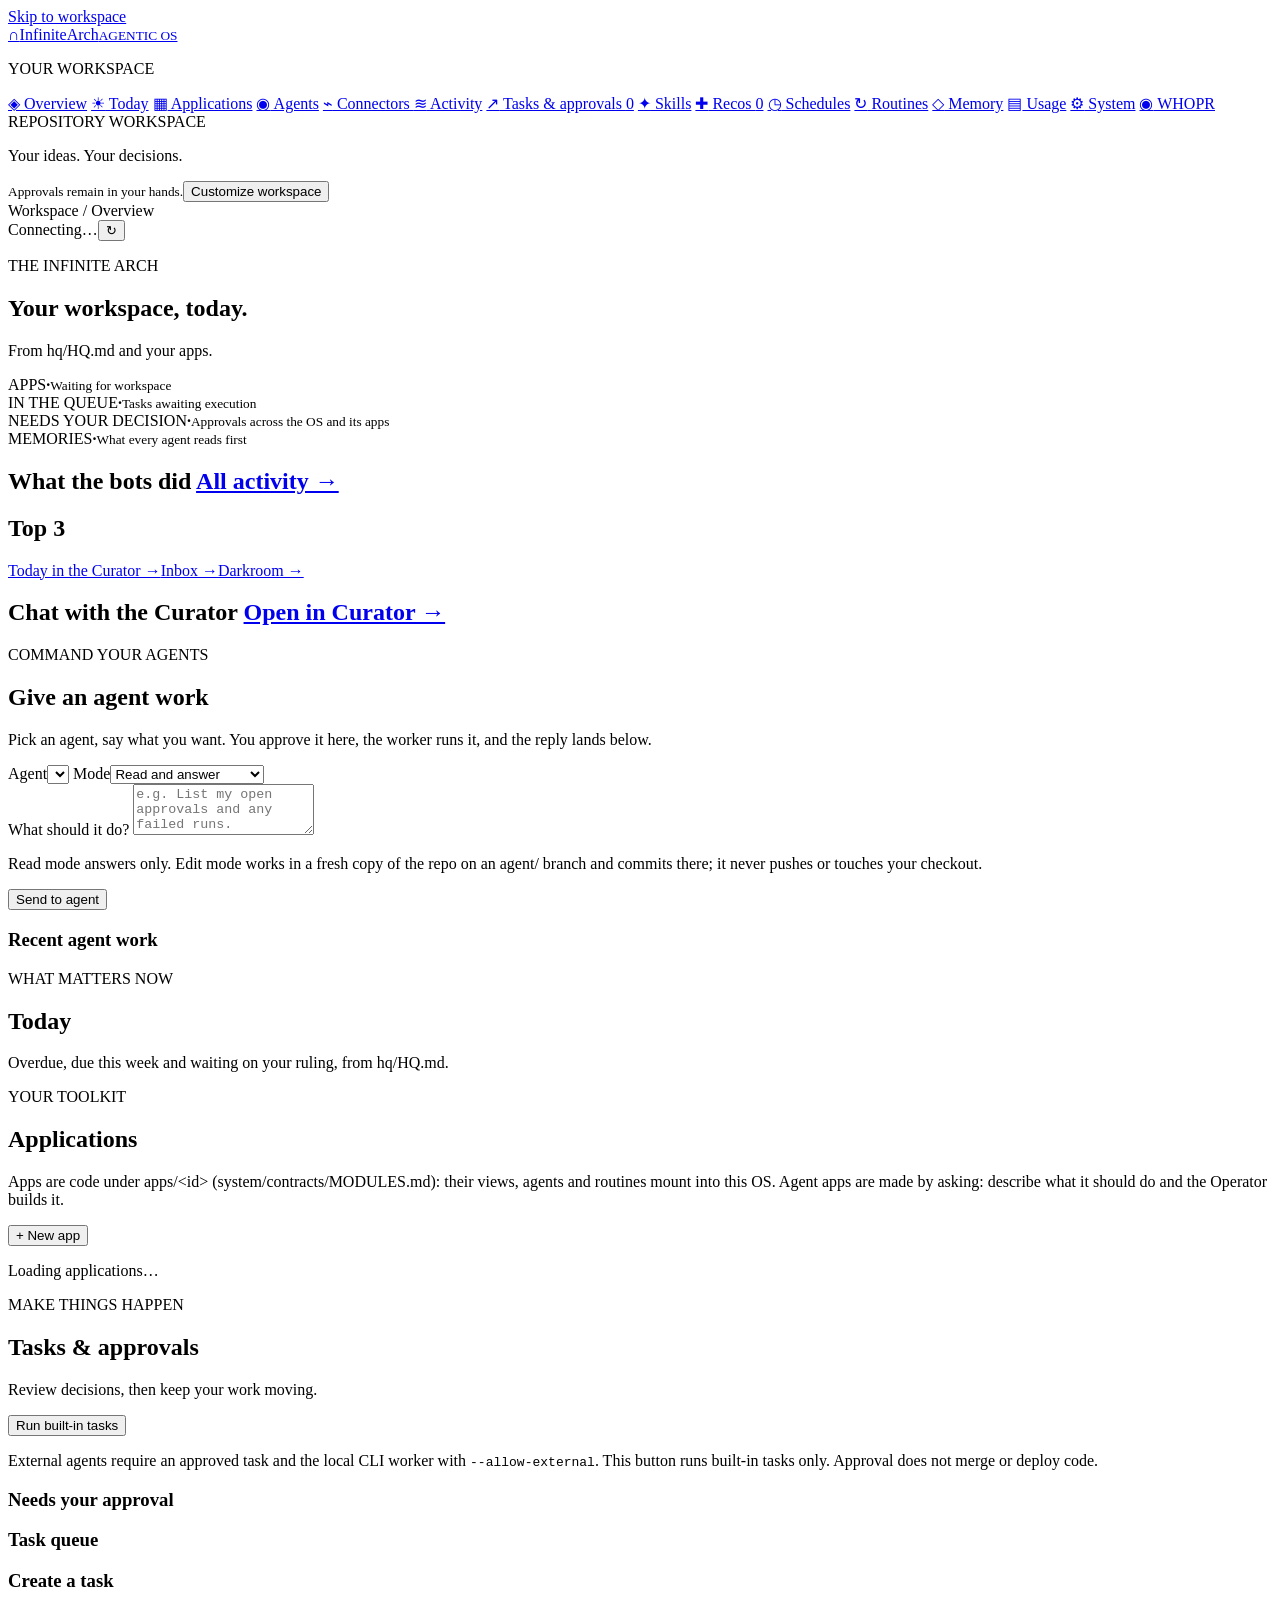
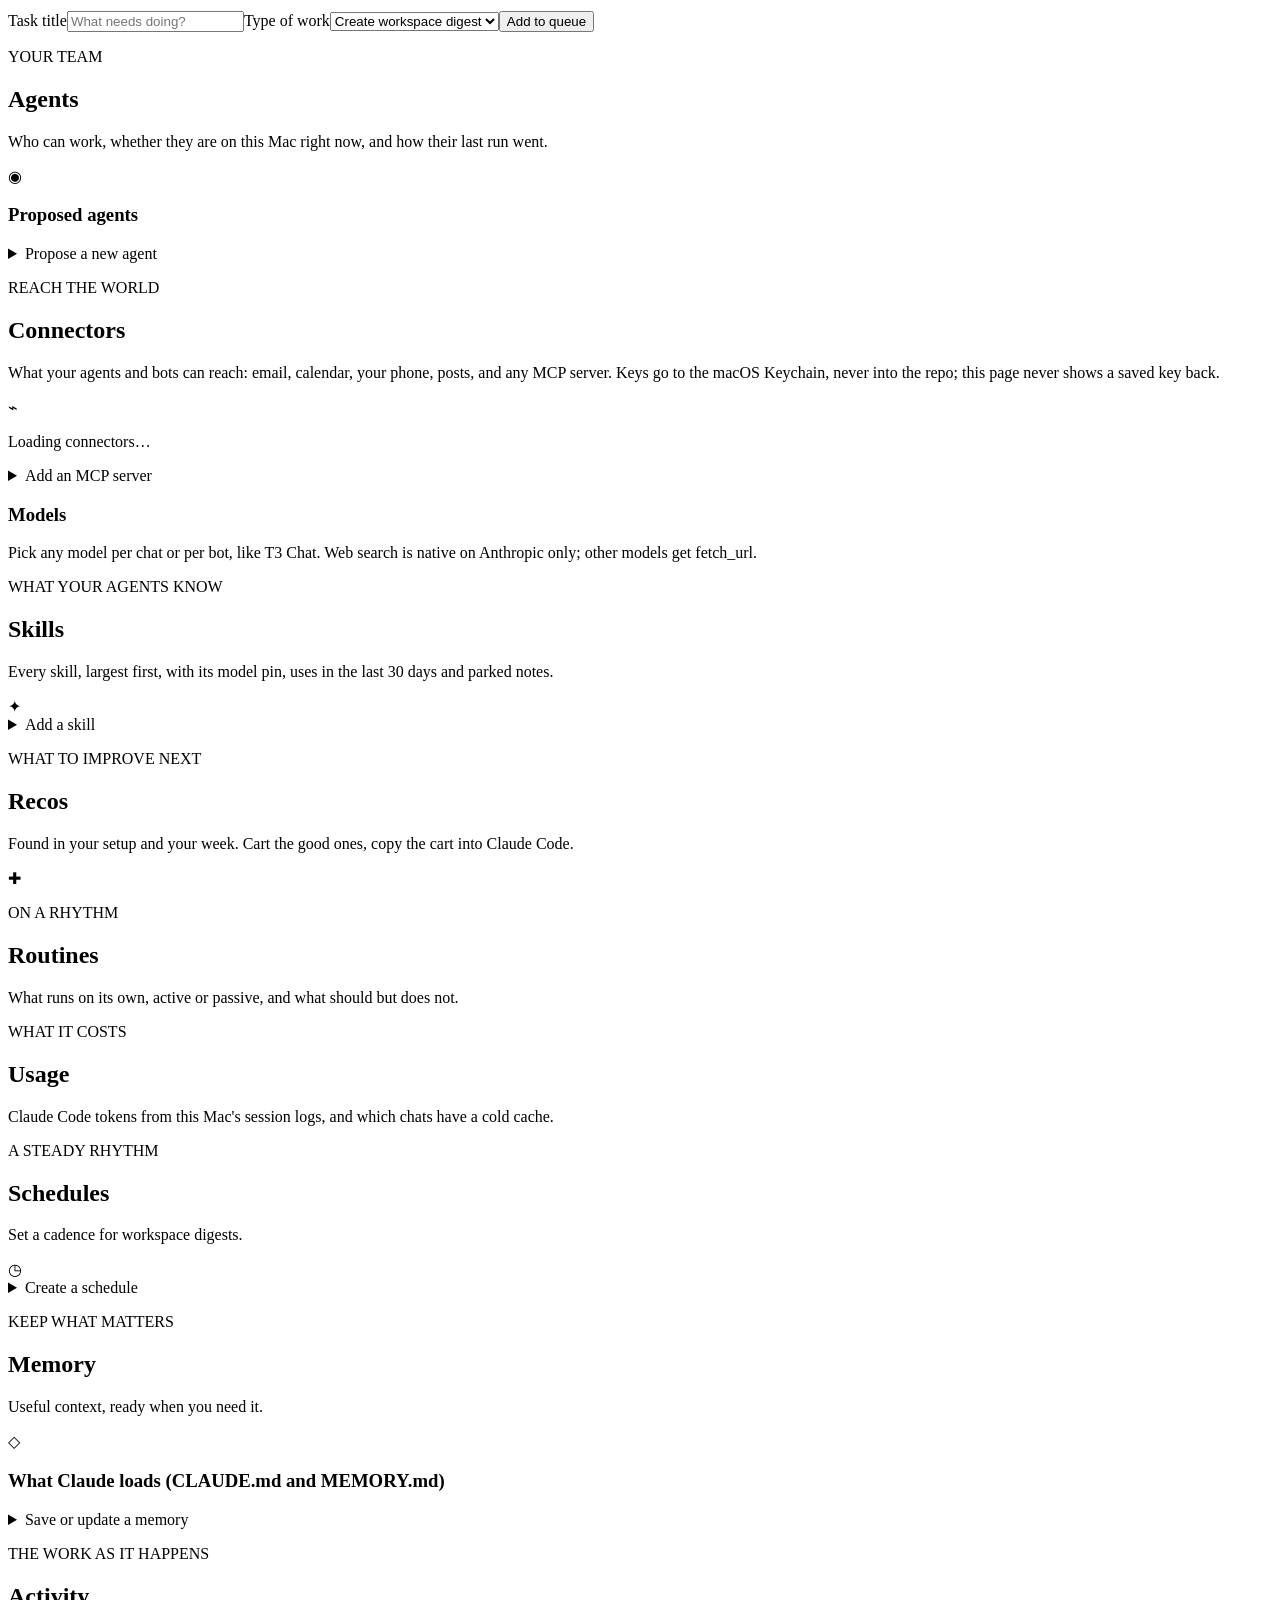
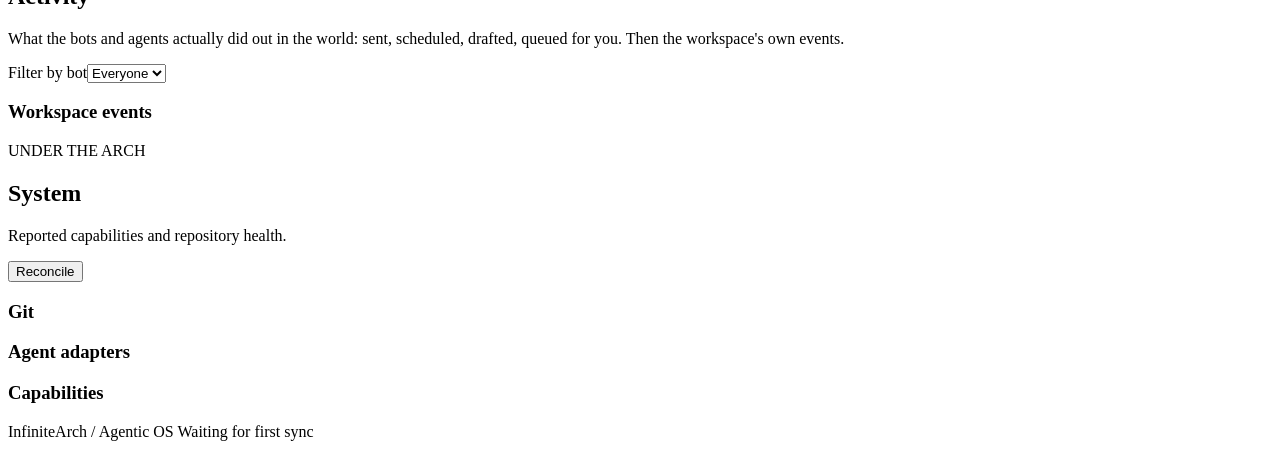
==== commit 510fbf7d: "Publish the Agentic OS core from theinfinitearch Generic core of THE INFINITE ARCH Agentic OS, publi" ====
--- a/web/index.html
+++ b/web/index.html
@@ -1,34 +1,119 @@
 <!doctype html>
 <html lang="en">
 <head>
-<meta charset="utf-8"><meta name="viewport" content="width=device-width, initial-scale=1">
-<title>Personal AI HQ</title><link rel="stylesheet" href="/style.css"><script defer src="/app.js"></script>
+  <meta charset="utf-8">
+  <meta name="viewport" content="width=device-width, initial-scale=1">
+  <meta name="color-scheme" content="dark light">
+  <meta name="theme-color" content="#101a18">
+  <meta name="apple-mobile-web-app-capable" content="yes">
+  <meta name="apple-mobile-web-app-status-bar-style" content="black-translucent">
+  <meta name="apple-mobile-web-app-title" content="Agentic OS">
+  <title>InfiniteArch · Agentic OS</title>
+  <link rel="manifest" href="/manifest.webmanifest">
+  <link rel="icon" href="/icon-192.png" type="image/png">
+  <link rel="apple-touch-icon" href="/apple-touch-icon.png">
+  <link rel="stylesheet" href="/style.css">
+  <script defer src="/app.js"></script>
 </head>
 <body>
-<div class="shell">
-<aside class="sidebar">
-  <div class="brand"><div class="mark">◈</div><div><strong>PERSONAL HQ</strong><span>Agentic workspace</span></div></div>
-  <div class="section-label">YOUR WORKSPACE</div>
-  <nav><a class="active" href="#overview">▦ &nbsp; Overview</a><a href="#projects">◫ &nbsp; Projects</a><a href="#activity">≋ &nbsp; Activity</a><a href="#approvals">◎ &nbsp; Approvals</a><a href="/command">✧ &nbsp; Command</a><a href="#skills">◇ &nbsp; Skills</a></nav>
-  <div class="sidebar-foot"><span class="status-dot"></span> Local-only server<br><small>Prototype 0.1 · No remote exposure</small></div>
-</aside>
-<main>
-  <header><div><span class="eyebrow">YOUR PERSONAL AGENTIC OPERATING SYSTEM</span><h1>Good to see you.</h1><p>Turn ideas into working projects, one verified step at a time.</p></div><div class="header-actions"><button id="refresh" class="secondary">Refresh</button><button id="new-project" class="primary">+ New project</button></div></header>
-  <div id="notice" role="status" aria-live="polite"></div>
-  <section class="hero" id="overview"><div><span class="eyebrow">START HERE</span><h2>What would you like to build?</h2><p>Describe the idea. Your engineering agent will help you shape it through questions, specifications, and small, tested changes.</p><button id="hero-create" class="primary">Start a project →</button></div><div class="hero-mark">✳</div></section>
-  <section class="stats"><div><span>PROJECTS</span><strong id="stat-projects">0</strong><small>In your workspace</small></div><div><span>AWAITING REVIEW</span><strong id="stat-approvals">0</strong><small>Owner decisions</small></div><div><span>BUILT-IN SKILLS</span><strong id="stat-skills">0</strong><small>Version-controlled</small></div><div><span>CODING AGENTS</span><strong id="stat-agents">0/2</strong><small>Detected on this machine</small></div></section>
-  <div class="columns">
-    <section id="projects" class="panel"><div class="panel-head"><div><h2>Projects</h2><p>Your ideas, specifications and milestones</p></div><button id="add-project" class="ghost">+ Add</button></div><div id="project-list" class="stack"></div></section>
-    <section id="approvals" class="panel"><div class="panel-head"><div><h2>Needs your attention</h2><p>Nothing ships without review</p></div></div><div id="approval-list" class="stack"></div></section>
+  <a class="skip-link" href="#main">Skip to workspace</a>
+  <div class="shell">
+    <aside class="sidebar" aria-label="Workspace navigation">
+      <a class="brand" href="#overview"><span class="brand-mark" aria-hidden="true">∩</span><span>InfiniteArch<small>AGENTIC OS</small></span></a>
+      <p class="nav-label">YOUR WORKSPACE</p>
+      <nav id="navigation">
+        <a href="#overview" aria-current="page"><span aria-hidden="true">◈</span> Overview</a>
+        <a href="#today" data-panel-link="today"><span aria-hidden="true">☀</span> Today</a>
+        <a href="#apps" data-panel-link="apps"><span aria-hidden="true">▦</span> Applications</a>
+        <a href="#agents" data-panel-link="agents"><span aria-hidden="true">◉</span> Agents</a>
+        <a href="#connectors" data-panel-link="connectors"><span aria-hidden="true">⌁</span> Connectors <span id="nav-connectors" class="nav-count" hidden>0</span></a>
+        <a href="#activity" data-panel-link="activity"><span aria-hidden="true">≋</span> Activity</a>
+        <a href="#tasks" data-panel-link="tasks"><span aria-hidden="true">↗</span> Tasks & approvals <span id="nav-approvals" class="nav-count">0</span></a>
+        <a href="#skills" data-panel-link="skills"><span aria-hidden="true">✦</span> Skills</a>
+        <a href="#recos" data-panel-link="recos"><span aria-hidden="true">✚</span> Recos <span id="nav-cart" class="nav-count">0</span></a>
+        <a href="#schedules" data-panel-link="schedules"><span aria-hidden="true">◷</span> Schedules</a>
+        <a href="#routines" data-panel-link="routines"><span aria-hidden="true">↻</span> Routines</a>
+        <a href="#memory" data-panel-link="memory"><span aria-hidden="true">◇</span> Memory</a>
+        <a href="#usage" data-panel-link="usage"><span aria-hidden="true">▤</span> Usage</a>
+        <a href="#system" data-panel-link="system"><span aria-hidden="true">⚙</span> System</a>
+        <a href="/command"><span aria-hidden="true">◉</span> WHOPR</a>
+      </nav>
+      <p id="apps-nav-label" class="nav-label" hidden>APPS</p>
+      <nav id="apps-navigation" aria-label="Apps"></nav>
+      <div class="sidebar-bottom"><span class="local-label">REPOSITORY WORKSPACE</span><p>Your ideas. Your decisions.</p><small>Approvals remain in your hands.</small><button id="customize" class="button subtle">Customize workspace</button></div>
+    </aside>
+    <main id="main" tabindex="-1">
+      <header class="topbar"><span class="breadcrumb">Workspace <span aria-hidden="true">/</span> Overview</span><div class="connection"><span id="connection-dot" class="connection-dot" aria-hidden="true"></span><span id="connection-status" role="status">Connecting…</span><button id="refresh" class="button icon-button" aria-label="Refresh workspace">↻</button></div></header>
+      <div id="notice" class="notice" role="status" aria-live="polite" hidden></div>
+      <section id="overview" class="overview" aria-labelledby="page-title">
+        <div class="page-heading"><div><p class="eyebrow">THE INFINITE ARCH</p><h1 id="page-title">Your workspace, today.</h1><p class="lead" id="overview-lead">From hq/HQ.md and your apps.</p></div></div>
+        <div class="stats" aria-label="Workspace summary"><div><span class="stat-label">APPS</span><strong id="stat-apps">·</strong><small id="stat-enabled">Waiting for workspace</small></div><div><span class="stat-label">IN THE QUEUE</span><strong id="stat-tasks">·</strong><small>Tasks awaiting execution</small></div><div><span class="stat-label">NEEDS YOUR DECISION</span><strong id="stat-approvals">·</strong><small id="stat-approvals-note">Approvals across the OS and its apps</small></div><div><span class="stat-label">MEMORIES</span><strong id="stat-memory">·</strong><small>What every agent reads first</small></div></div>
+        <div id="overview-health" class="health" aria-live="polite"></div>
+        <div id="overview-bots-card" class="bots-card"><h2 class="section-title">What the bots did <a class="section-link" href="#activity">All activity →</a></h2><div id="overview-bots" class="stack"></div></div>
+        <div class="practice-grid">
+          <div class="practice-top3"><h2 class="section-title">Top 3 <small id="overview-built" class="muted"></small></h2><div id="overview-top3" class="stack"></div><p class="practice-links"><a href="#app/curator/today">Today in the Curator →</a><a id="overview-inbox-link" href="#app/curator/inbox">Inbox →</a><a id="overview-darkroom-link" href="#app/darkroom/status">Darkroom →</a></p></div>
+          <div class="practice-ask"><h2 class="section-title">Chat with the Curator <a id="overview-chat-open" class="section-link" href="#app/curator/ask">Open in Curator →</a></h2><div id="overview-chat" class="chat-host"></div></div>
+        </div>
+      </section>
+      <section id="command" class="panel full-width command-panel" aria-labelledby="command-heading">
+        <div class="panel-heading"><div><p class="eyebrow">COMMAND YOUR AGENTS</p><h2 id="command-heading">Give an agent work</h2><p>Pick an agent, say what you want. You approve it here, the worker runs it, and the reply lands below.</p></div></div>
+        <form id="command-form" class="form-stack">
+          <div class="input-pair"><label class="sr-only" for="command-agent">Agent</label><select id="command-agent" name="agent" aria-label="Agent"></select>
+            <label class="sr-only" for="command-mode">Mode</label><select id="command-mode" name="mode" aria-label="Mode"><option value="read">Read and answer</option><option value="edit">Edit on its own branch</option></select></div>
+          <label for="command-prompt">What should it do?</label>
+          <textarea id="command-prompt" name="prompt" rows="3" required maxlength="6000" placeholder="e.g. List my open approvals and any failed runs."></textarea>
+          <p id="command-hint" class="field-hint">Read mode answers only. Edit mode works in a fresh copy of the repo on an agent/ branch and commits there; it never pushes or touches your checkout.</p>
+          <button class="button primary" type="submit">Send to agent</button>
+        </form>
+        <h3 class="section-title">Recent agent work</h3>
+        <div id="command-list" class="stack"></div>
+        <p id="module-ask-links" class="module-ask-links" hidden></p>
+      </section>
+      <div id="module-hosts" class="module-hosts"></div>
+      <div class="workspace-grid">
+        <section id="today" class="panel full-width" aria-labelledby="today-heading"><div class="panel-heading"><div><p class="eyebrow">WHAT MATTERS NOW</p><h2 id="today-heading">Today</h2><p>Overdue, due this week and waiting on your ruling, from hq/HQ.md.</p></div><div id="today-kpis" class="kpis"></div></div><div id="today-list" class="stack"></div></section>
+        <section id="apps" class="panel full-width" aria-labelledby="apps-heading"><div class="panel-heading"><div><p class="eyebrow">YOUR TOOLKIT</p><h2 id="apps-heading">Applications</h2><p>Apps are code under apps/&lt;id&gt; (system/contracts/MODULES.md): their views, agents and routines mount into this OS. Agent apps are made by asking: describe what it should do and the Operator builds it.</p></div><button id="apps-new" class="button secondary">+ New app</button></div><div id="app-list" class="app-grid"><p class="empty">Loading applications…</p></div></section>
+        <section id="tasks" class="panel full-width" aria-labelledby="tasks-heading">
+          <div class="panel-heading"><div><p class="eyebrow">MAKE THINGS HAPPEN</p><h2 id="tasks-heading">Tasks & approvals</h2><p>Review decisions, then keep your work moving.</p></div><button id="worker-tick" class="button secondary">Run built-in tasks</button></div>
+          <p class="context-note">External agents require an approved task and the local CLI worker with <code>--allow-external</code>. This button runs built-in tasks only. Approval does not merge or deploy code.</p>
+          <div class="task-columns"><div><h3 class="section-title">Needs your approval</h3><div id="approval-list" class="stack"></div><h3 class="section-title">Task queue</h3><div id="task-list" class="stack bounded-list"></div></div>
+            <form id="task-form" class="inset form-stack"><h3>Create a task</h3><label for="task-title">Task title</label><input id="task-title" name="title" required maxlength="160" placeholder="What needs doing?"><label for="task-operation">Type of work</label><select id="task-operation" name="operation"><option value="digest.create">Create workspace digest</option><option value="memory.put">Save a memory</option><option value="agent.prompt">Ask an external agent</option></select><div id="task-memory-fields" class="form-stack" hidden><label for="task-key">Memory key</label><input id="task-key" name="key" maxlength="120" placeholder="e.g. creative-direction"><label for="task-content">Memory content</label><textarea id="task-content" name="content" rows="4" maxlength="6000"></textarea></div><div id="task-agent-fields" class="form-stack" hidden><label for="task-adapter">Agent adapter</label><select id="task-adapter" name="adapter"></select><div id="task-model-fields" class="form-stack" hidden><label for="task-model">Ollama model (optional)</label><input id="task-model" name="model" maxlength="120" placeholder="e.g. qwen3:8b" aria-describedby="task-model-hint"><p id="task-model-hint" class="field-hint">Use the exact tag of an already installed local model. Leave empty to use the worker default.</p></div><label for="task-prompt">Instructions</label><textarea id="task-prompt" name="prompt" rows="5" maxlength="6000" placeholder="Give the agent a clear, bounded task."></textarea><p class="field-hint">Creates a task for approval. External execution happens through your local CLI worker.</p></div><button class="button primary" type="submit">Add to queue</button></form>
+          </div>
+        </section>
+        <section id="agents" class="panel full-width" aria-labelledby="agents-heading"><div class="panel-heading"><div><p class="eyebrow">YOUR TEAM</p><h2 id="agents-heading">Agents</h2><p>Who can work, whether they are on this Mac right now, and how their last run went.</p></div><span class="section-glyph" aria-hidden="true">◉</span></div>
+          <div id="agent-list" class="app-grid"></div>
+          <h3 class="section-title">Proposed agents</h3><div id="proposal-list" class="stack"></div>
+          <details class="form-details"><summary>Propose a new agent</summary><form id="agent-form" class="form-stack"><label for="agent-id">Agent id</label><input id="agent-id" name="id" required maxlength="64" pattern="[a-z][a-z0-9\-]{0,63}" placeholder="e.g. print-checker"><label for="agent-role">Role</label><input id="agent-role" name="role" required maxlength="160" placeholder="What it is for, in one line"><label for="agent-adapter">Runs on</label><select id="agent-adapter" name="adapter"><option value="claude">Claude</option><option value="codex">Codex</option><option value="hermes">Hermes</option><option value="ollama">Ollama (local)</option><option value="devin">Devin (handoff only)</option></select><label for="agent-skills">Skills (comma separated)</label><input id="agent-skills" name="skills" maxlength="400" placeholder="ia-log, critic"><p class="field-hint">Writes proposals/agents/&lt;id&gt;.json. Accept it to add the agent, then commit.</p><button class="button secondary" type="submit">Propose agent</button></form></details></section>
+        <section id="connectors" class="panel full-width" aria-labelledby="connectors-heading"><div class="panel-heading"><div><p class="eyebrow">REACH THE WORLD</p><h2 id="connectors-heading">Connectors</h2><p>What your agents and bots can reach: email, calendar, your phone, posts, and any MCP server. Keys go to the macOS Keychain, never into the repo; this page never shows a saved key back.</p></div><span class="section-glyph" aria-hidden="true">⌁</span></div>
+          <div id="connector-list" class="app-grid connector-grid"><p class="empty">Loading connectors…</p></div>
+          <details id="mcp-add" class="form-details"><summary>Add an MCP server</summary><form id="mcp-form" class="form-stack">
+            <div class="input-pair"><div class="form-stack"><label for="mcp-id">Id</label><input id="mcp-id" name="id" required maxlength="40" pattern="[a-z][a-z0-9\-]{0,39}" placeholder="notion"></div><div class="form-stack"><label for="mcp-name">Name</label><input id="mcp-name" name="name" maxlength="80" placeholder="Notion"></div></div>
+            <fieldset class="radio-row"><legend>Transport</legend><label><input type="radio" name="transport" value="stdio" checked> stdio (a command on this Mac)</label><label><input type="radio" name="transport" value="http"> HTTP (a URL)</label></fieldset>
+            <div id="mcp-stdio" class="form-stack"><label for="mcp-command">Command</label><input id="mcp-command" name="command" maxlength="300" placeholder="npx"><label for="mcp-args">Arguments, one per line</label><textarea id="mcp-args" name="args" rows="3" maxlength="4000" placeholder="-y&#10;@notionhq/notion-mcp-server"></textarea></div>
+            <div id="mcp-http" class="form-stack" hidden><label for="mcp-url">URL</label><input id="mcp-url" name="url" type="url" maxlength="500" placeholder="https://example.com/mcp"></div>
+            <div class="form-stack"><span class="field-label" id="mcp-env-label">Environment (stdio) or headers (HTTP)</span><div id="mcp-env" class="env-rows" aria-labelledby="mcp-env-label"></div><button type="button" id="mcp-env-add" class="button subtle">+ Add a variable</button><p class="field-hint">Tick "secret" for tokens: the value goes to the Keychain as mcp-&lt;id&gt;-&lt;KEY&gt; and the file only says secret:mcp-&lt;id&gt;-&lt;KEY&gt;.</p></div>
+            <p id="mcp-error" class="form-error" role="alert" hidden></p>
+            <button class="button primary" type="submit">Add and test</button></form></details>
+          <h3 class="section-title">Models</h3>
+          <p class="context-note">Pick any model per chat or per bot, like T3 Chat. Web search is native on Anthropic only; other models get fetch_url.</p>
+          <div id="provider-list" class="stack provider-list"></div>
+          <div id="model-list" class="chips model-chips"></div>
+        </section>
+        <section id="skills" class="panel full-width" aria-labelledby="skills-heading"><div class="panel-heading"><div><p class="eyebrow">WHAT YOUR AGENTS KNOW</p><h2 id="skills-heading">Skills</h2><p>Every skill, largest first, with its model pin, uses in the last 30 days and parked notes.</p></div><span class="section-glyph" aria-hidden="true">✦</span></div>
+          <div id="skill-list" class="stack bounded-list"></div>
+          <details class="form-details"><summary>Add a skill</summary><form id="skill-form" class="form-stack"><label for="skill-name">Name</label><input id="skill-name" name="name" required maxlength="64" pattern="[a-z][a-z0-9\-]{0,63}" placeholder="e.g. show-packet"><label for="skill-description">When to use it</label><input id="skill-description" name="description" required maxlength="400" placeholder="Use when..."><div class="input-pair"><select id="skill-model" name="model" aria-label="Model"><option value="">No model pin</option><option value="haiku">haiku</option><option value="sonnet">sonnet</option><option value="opus">opus</option></select><select id="skill-home" name="home" aria-label="Where it lives"><option value="os">OS skills</option><option value="hermes">Hermes skills (agent/skills)</option></select></div><label for="skill-body">Instructions</label><textarea id="skill-body" name="body" rows="6" required maxlength="20000" placeholder="Steps, rules, and what done looks like."></textarea><p class="field-hint">Writes SKILL.md into the repo. Review and commit it like any other change.</p><button class="button secondary" type="submit">Add skill</button></form></details></section>
+        <section id="recos" class="panel" aria-labelledby="recos-heading"><div class="panel-heading"><div><p class="eyebrow">WHAT TO IMPROVE NEXT</p><h2 id="recos-heading">Recos</h2><p>Found in your setup and your week. Cart the good ones, copy the cart into Claude Code.</p></div><span class="section-glyph" aria-hidden="true">✚</span></div><div id="reco-list" class="stack bounded-list"></div></section>
+        <section id="routines" class="panel" aria-labelledby="routines-heading"><div class="panel-heading"><div><p class="eyebrow">ON A RHYTHM</p><h2 id="routines-heading">Routines</h2><p>What runs on its own, active or passive, and what should but does not.</p></div><div id="routines-kpis" class="kpis"></div></div><div id="routine-list" class="stack bounded-list"></div></section>
+        <section id="usage" class="panel" aria-labelledby="usage-heading"><div class="panel-heading"><div><p class="eyebrow">WHAT IT COSTS</p><h2 id="usage-heading">Usage</h2><p>Claude Code tokens from this Mac's session logs, and which chats have a cold cache.</p></div><div id="usage-kpis" class="kpis"></div></div><div id="usage-list" class="stack bounded-list"></div></section>
+        <section id="schedules" class="panel" aria-labelledby="schedules-heading"><div class="panel-heading"><div><p class="eyebrow">A STEADY RHYTHM</p><h2 id="schedules-heading">Schedules</h2><p>Set a cadence for workspace digests.</p></div><span class="section-glyph" aria-hidden="true">◷</span></div><div id="schedule-list" class="stack"></div><details class="form-details"><summary>Create a schedule</summary><form id="schedule-form" class="form-stack"><label for="schedule-name">Name</label><input id="schedule-name" name="name" required maxlength="120" placeholder="Morning reflection"><label for="schedule-interval">Repeat every</label><div class="input-pair"><input id="schedule-interval" name="interval" type="number" min="1" max="525600" value="1" step="1" required aria-label="Repeat interval"><select id="schedule-unit" name="unit" aria-label="Interval unit"><option value="86400">days</option><option value="3600">hours</option><option value="60">minutes</option></select></div><label for="schedule-workflow">Workflow</label><select id="schedule-workflow" name="workflow"></select><p class="field-hint">From 60 seconds to 365 days. The dashboard's worker runs due schedules.</p><button class="button secondary" type="submit">Save schedule</button></form></details></section>
+        <section id="memory" class="panel" aria-labelledby="memory-heading"><div class="panel-heading"><div><p class="eyebrow">KEEP WHAT MATTERS</p><h2 id="memory-heading">Memory</h2><p>Useful context, ready when you need it.</p></div><span class="section-glyph" aria-hidden="true">◇</span></div><div id="memory-list" class="stack bounded-list"></div><h3 class="section-title">What Claude loads (CLAUDE.md and MEMORY.md)</h3><div id="memory-files" class="stack bounded-list"></div><details id="memory-editor" class="form-details"><summary>Save or update a memory</summary><form id="memory-form" class="form-stack"><label for="memory-key">Key</label><input id="memory-key" name="key" required maxlength="120" placeholder="e.g. preferred-writing-style"><label for="memory-content">Content</label><textarea id="memory-content" name="content" rows="4" required maxlength="6000" placeholder="Something worth remembering…"></textarea><p class="field-hint">Saving an existing key updates that memory.</p><button class="button secondary" type="submit">Save memory</button></form></details></section>
+        <section id="activity" class="panel full-width" aria-labelledby="activity-heading"><div class="panel-heading"><div><p class="eyebrow">THE WORK AS IT HAPPENS</p><h2 id="activity-heading">Activity</h2><p>What the bots and agents actually did out in the world: sent, scheduled, drafted, queued for you. Then the workspace's own events.</p></div><label class="sr-only" for="activity-filter">Filter by bot</label><select id="activity-filter" aria-label="Filter by bot"><option value="">Everyone</option></select></div><div id="bot-activity-list" class="stack bounded-list"></div><h3 class="section-title">Workspace events</h3><div id="activity-list" class="timeline bounded-list"></div></section>
+        <section id="system" class="panel" aria-labelledby="system-heading"><div class="panel-heading"><div><p class="eyebrow">UNDER THE ARCH</p><h2 id="system-heading">System</h2><p>Reported capabilities and repository health.</p></div><button id="reconcile" class="button subtle">Reconcile</button></div><div id="brain-status" class="brain-status"></div><h3 class="section-title">Git</h3><div id="git-status" class="stack"></div><h3 class="section-title">Agent adapters</h3><div id="adapter-list" class="stack"></div><h3 class="section-title">Capabilities</h3><div id="capability-list" class="stack"></div></section>
+      </div>
+      <footer><span>InfiniteArch <span class="footer-divider">/</span> Agentic OS <span id="version"></span></span><span id="last-updated">Waiting for first sync</span></footer>
+    </main>
   </div>
-  <div class="columns">
-    <section id="activity" class="panel"><div class="panel-head"><div><h2>Activity</h2><p>Actual recorded project events</p></div></div><div id="activity-list" class="stack"></div></section>
-    <section id="skills" class="panel"><div class="panel-head"><div><h2>Your system</h2><p>Skills and connected engineering tools</p></div></div><div id="tool-list" class="stack"></div><div class="skill-label">BUNDLED WORKFLOWS</div><div id="skill-list" class="chips"></div></section>
-  </div>
-  <footer>Personal AI HQ · All project files remain in your local repository. Git pushes and deployment require separate approval.</footer>
-</main>
-</div>
-<dialog id="project-dialog"><form id="project-form" class="modal"><h2>Start a project</h2><p>Describe your idea in everyday language. You don't need a technical plan.</p><label>Project name<input name="name" maxlength="100" required placeholder="e.g. My Personal Research Assistant"></label><label>What's the idea?<textarea name="idea" maxlength="10000" required rows="5" placeholder="I want an assistant that…"></textarea></label><div class="buttons"><button type="button" class="secondary cancel">Cancel</button><button type="submit" class="primary">Create project</button></div></form></dialog>
-<dialog id="feature-dialog"><form id="feature-form" class="modal"><h2>Request a feature</h2><p>Describe what you want to change. This creates a request—not unapproved code.</p><input type="hidden" name="project"><label>Feature title<input name="title" maxlength="120" required placeholder="e.g. Daily email summary"></label><label>What should it do?<textarea name="description" maxlength="10000" rows="5" required></textarea></label><div class="buttons"><button type="button" class="secondary cancel">Cancel</button><button type="submit" class="primary">Save request</button></div></form></dialog>
+  <dialog id="newapp-dialog" aria-labelledby="newapp-title"><form id="newapp-form" class="modal form-stack"><div class="modal-heading"><div><p class="eyebrow">ASK FOR AN APP</p><h2 id="newapp-title">What should it do?</h2></div><button class="button icon-button" type="button" data-close="newapp-dialog" aria-label="Close">×</button></div><label for="newapp-name">Name</label><input id="newapp-name" name="name" required maxlength="60" placeholder="Art Shows"><label for="newapp-what">What it should do</label><textarea id="newapp-what" name="what" rows="4" required maxlength="4000" placeholder="Find juried photography shows and calls for entry in Texas and nationally. For each: title, venue, deadline, fee, url. Skip anything whose deadline has passed."></textarea><label for="newapp-cadence">How often</label><div class="input-pair"><select id="newapp-cadence" name="cadence"><option value="daily">Daily at</option><option value="hours">Every N hours</option></select><input id="newapp-when" name="when" value="06:45" maxlength="5" aria-label="Time or hours"></div><label class="checkbox-row"><input type="checkbox" id="newapp-notify" name="notify" checked> Put new finds in my Inbox</label><p class="field-hint">The Operator writes the app (a prompt, a schedule and a board) into hq/os/apps/. It shows up under APPS and runs on its own.</p><p id="newapp-error" class="form-error" role="alert" hidden></p><div id="newapp-reply" class="chat-md" hidden></div><div class="modal-actions"><button type="button" class="button secondary" data-close="newapp-dialog">Cancel</button><button type="submit" class="button primary" id="newapp-send">Create</button></div></form></dialog>
+  <dialog id="preferences-dialog" aria-labelledby="preferences-title"><form id="preferences-form" class="modal form-stack"><div class="modal-heading"><div><p class="eyebrow">MAKE YOURSELF AT HOME</p><h2 id="preferences-title">Your workspace, your way.</h2></div><button class="button icon-button" type="button" data-close="preferences-dialog" aria-label="Close customization">×</button></div><label for="theme-choice">Workspace theme</label><select id="theme-choice" name="theme"></select><fieldset><legend>Visible panels</legend><p class="field-hint">Choose the spaces you want to see. Overview always stays visible.</p><div id="panel-choices" class="checkbox-grid"></div></fieldset><p id="preferences-error" class="form-error" role="alert" hidden></p><div class="modal-actions"><button type="button" class="button secondary" data-close="preferences-dialog">Cancel</button><button type="submit" class="button primary">Save preferences</button></div></form></dialog>
 </body>
 </html>
